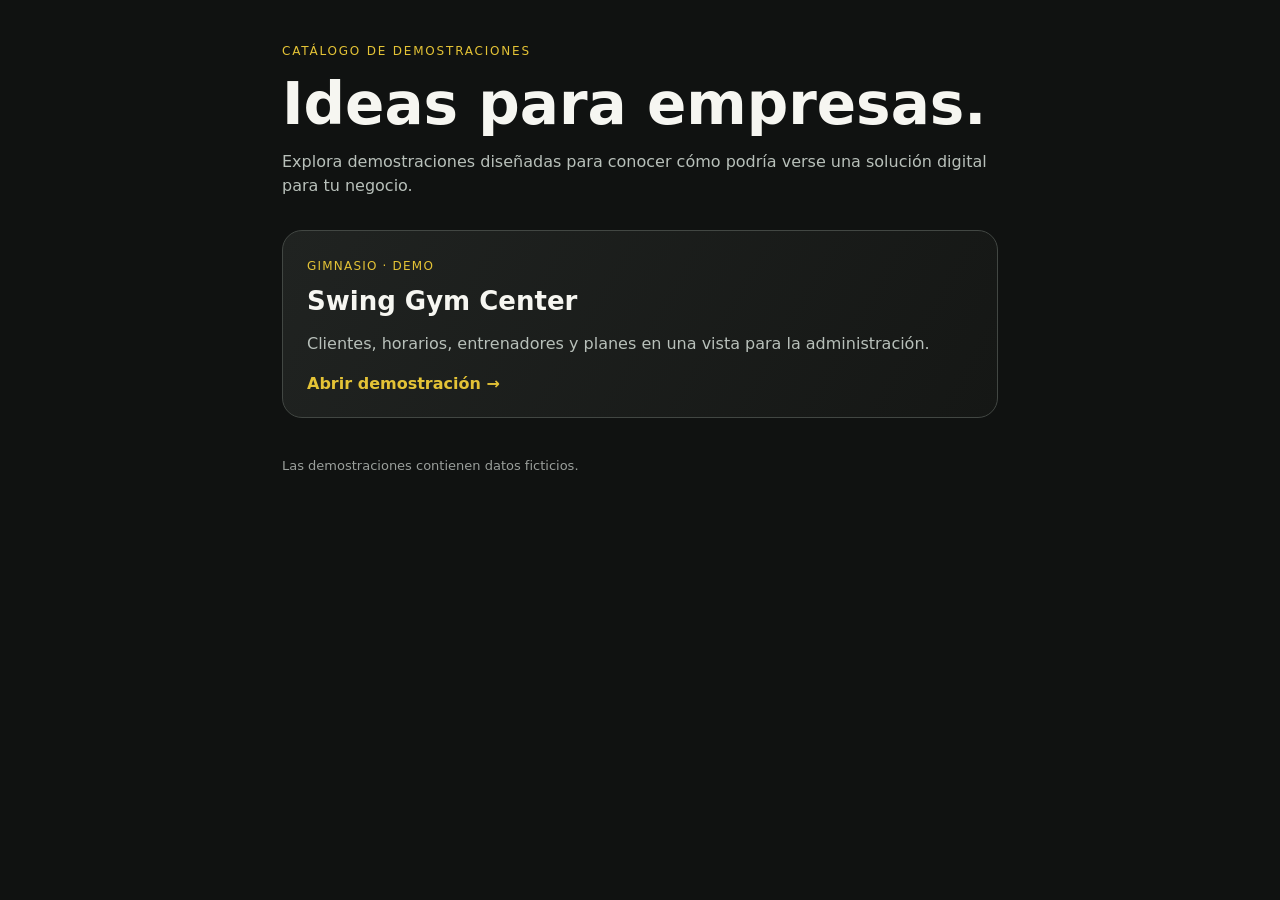
==== index.html @ 5ebc53ce "Crear catálogo de demostraciones" ====
<!doctype html><html lang="es"><head><meta charset="utf-8"><meta name="viewport" content="width=device-width,initial-scale=1"><title>Demostraciones para empresas</title><style>*{box-sizing:border-box}body{margin:0;background:#101211;color:#f6f6f1;font-family:system-ui,sans-serif}main{max-width:760px;margin:auto;padding:44px 22px}.eyebrow{color:#e4c336;text-transform:uppercase;letter-spacing:.15em;font-size:12px}h1{font-size:clamp(34px,9vw,58px);line-height:1.04;margin:16px 0}p{color:#b8c0ba;line-height:1.5}.card{display:block;margin-top:32px;border:1px solid #424743;border-radius:20px;padding:24px;color:inherit;text-decoration:none;background:linear-gradient(120deg,#202321,#151715)}.card:hover,.card:focus-visible{border-color:#e4c336;outline:none}.label{color:#e4c336;font-size:12px;letter-spacing:.1em;text-transform:uppercase}.title{font-size:26px;font-weight:750;margin:12px 0 6px}.link{display:block;color:#e4c336;margin-top:18px;font-weight:700}footer{color:#9a9f9b;font-size:13px;margin-top:40px}</style></head><body><main><div class="eyebrow">Catálogo de demostraciones</div><h1>Ideas para empresas.</h1><p>Explora demostraciones diseñadas para conocer cómo podría verse una solución digital para tu negocio.</p><a class="card" href="swing-gym-center/"><span class="label">Gimnasio · Demo</span><div class="title">Swing Gym Center</div><p>Clientes, horarios, entrenadores y planes en una vista para la administración.</p><span class="link">Abrir demostración →</span></a><footer>Las demostraciones contienen datos ficticios.</footer></main></body></html>
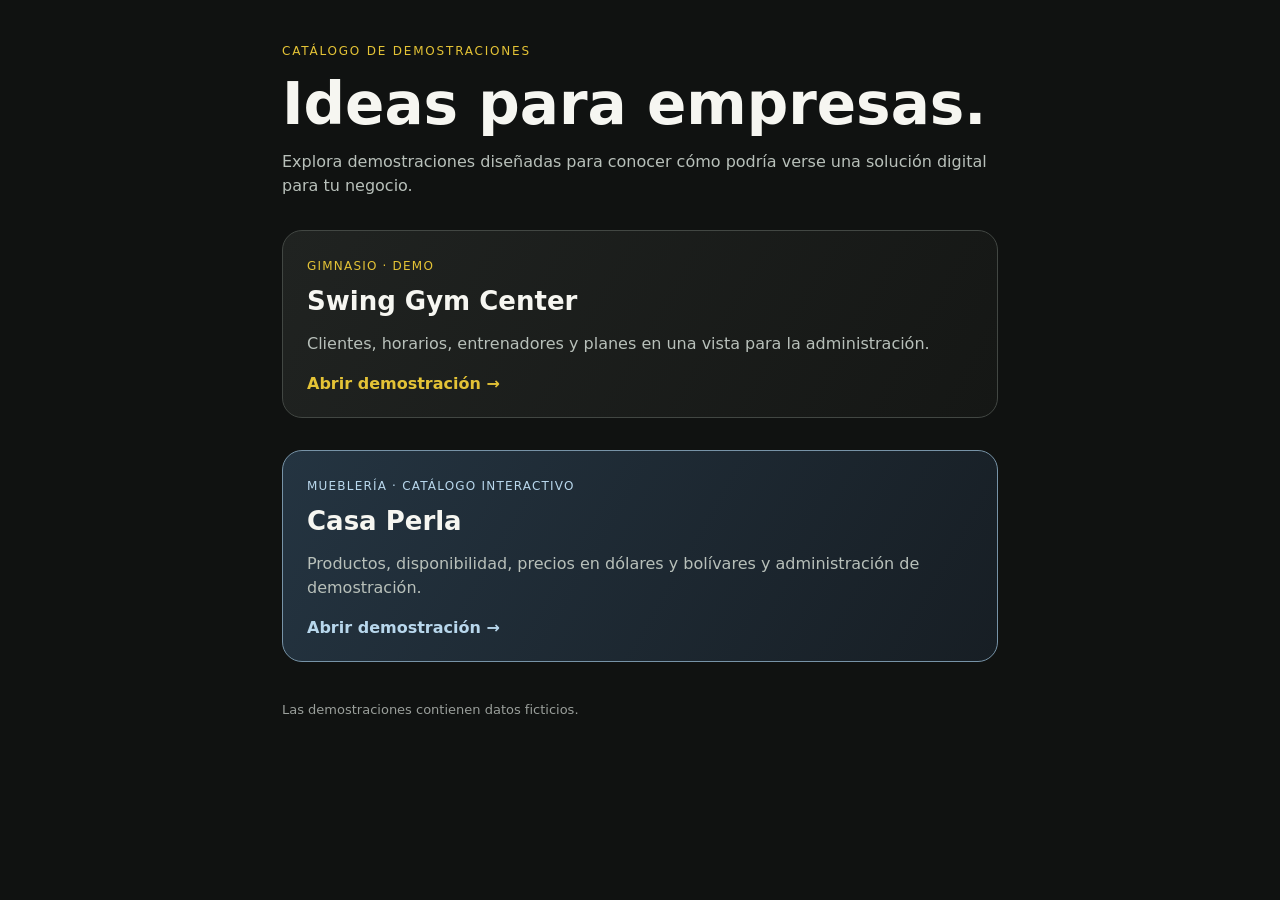
==== commit 156de9f1: "Add Casa Perla furniture demo with compact mobile pagination and centered dialogs" ====
--- a/index.html
+++ b/index.html
@@ -1 +1,41 @@
-<!doctype html><html lang="es"><head><meta charset="utf-8"><meta name="viewport" content="width=device-width,initial-scale=1"><title>Demostraciones para empresas</title><style>*{box-sizing:border-box}body{margin:0;background:#101211;color:#f6f6f1;font-family:system-ui,sans-serif}main{max-width:760px;margin:auto;padding:44px 22px}.eyebrow{color:#e4c336;text-transform:uppercase;letter-spacing:.15em;font-size:12px}h1{font-size:clamp(34px,9vw,58px);line-height:1.04;margin:16px 0}p{color:#b8c0ba;line-height:1.5}.card{display:block;margin-top:32px;border:1px solid #424743;border-radius:20px;padding:24px;color:inherit;text-decoration:none;background:linear-gradient(120deg,#202321,#151715)}.card:hover,.card:focus-visible{border-color:#e4c336;outline:none}.label{color:#e4c336;font-size:12px;letter-spacing:.1em;text-transform:uppercase}.title{font-size:26px;font-weight:750;margin:12px 0 6px}.link{display:block;color:#e4c336;margin-top:18px;font-weight:700}footer{color:#9a9f9b;font-size:13px;margin-top:40px}</style></head><body><main><div class="eyebrow">Catálogo de demostraciones</div><h1>Ideas para empresas.</h1><p>Explora demostraciones diseñadas para conocer cómo podría verse una solución digital para tu negocio.</p><a class="card" href="swing-gym-center/"><span class="label">Gimnasio · Demo</span><div class="title">Swing Gym Center</div><p>Clientes, horarios, entrenadores y planes en una vista para la administración.</p><span class="link">Abrir demostración →</span></a><footer>Las demostraciones contienen datos ficticios.</footer></main></body></html>
+<!doctype html>
+<html lang="es">
+<head>
+<meta charset="utf-8">
+<meta name="viewport" content="width=device-width,initial-scale=1">
+<title>Demostraciones para empresas</title>
+<style>*{box-sizing:border-box}
+body{margin:0;background:#101211;color:#f6f6f1;font-family:system-ui,sans-serif}
+main{max-width:760px;margin:auto;padding:44px 22px}
+.eyebrow{color:#e4c336;text-transform:uppercase;letter-spacing:.15em;font-size:12px}
+h1{font-size:clamp(34px,9vw,58px);line-height:1.04;margin:16px 0}
+p{color:#b8c0ba;line-height:1.5}
+.card{display:block;margin-top:32px;border:1px solid #424743;border-radius:20px;padding:24px;color:inherit;text-decoration:none;background:linear-gradient(120deg,#202321,#151715)}
+.card:hover,.card:focus-visible{border-color:#e4c336;outline:none}
+.label{color:#e4c336;font-size:12px;letter-spacing:.1em;text-transform:uppercase}
+.title{font-size:26px;font-weight:750;margin:12px 0 6px}
+.link{display:block;color:#e4c336;margin-top:18px;font-weight:700}
+footer{color:#9a9f9b;font-size:13px;margin-top:40px}
+</style>
+</head>
+<body>
+<main>
+<div class="eyebrow">Catálogo de demostraciones</div>
+<h1>Ideas para empresas.</h1>
+<p>Explora demostraciones diseñadas para conocer cómo podría verse una solución digital para tu negocio.</p>
+<a class="card" href="swing-gym-center/">
+<span class="label">Gimnasio · Demo</span>
+<div class="title">Swing Gym Center</div>
+<p>Clientes, horarios, entrenadores y planes en una vista para la administración.</p>
+<span class="link">Abrir demostración →</span>
+</a>
+<a class="card" href="muebleria-demo/" style="border-color:#7793a7;background:linear-gradient(120deg,#243441,#171e24)">
+<span class="label" style="color:#b8d7ec">Mueblería · Catálogo interactivo</span>
+<div class="title">Casa Perla</div>
+<p>Productos, disponibilidad, precios en dólares y bolívares y administración de demostración.</p>
+<span class="link" style="color:#b8d7ec">Abrir demostración →</span>
+</a>
+<footer>Las demostraciones contienen datos ficticios.</footer>
+</main>
+</body>
+</html>
